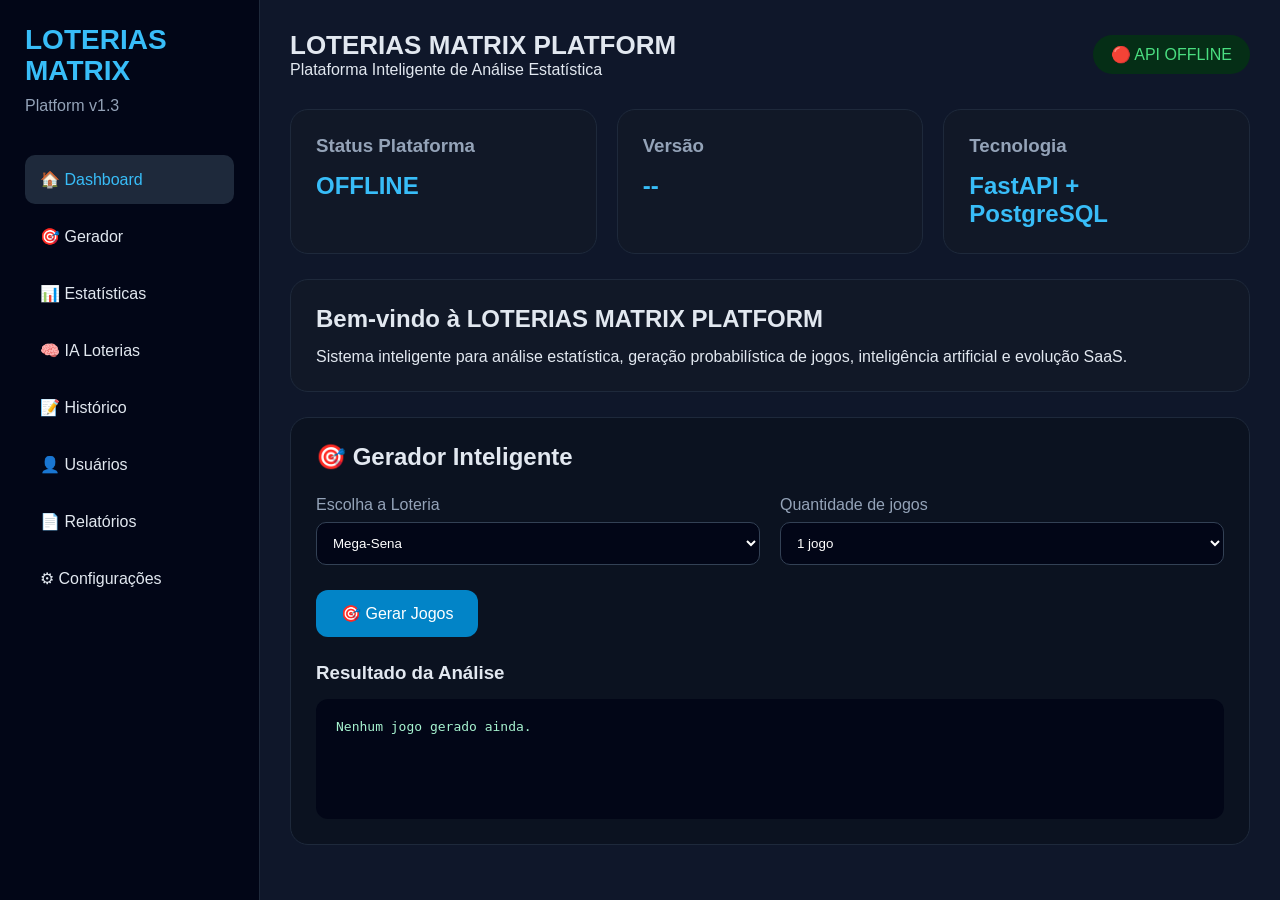
==== frontend/index.html @ 2e72370b "Primeira versao da LOTERIAS MATRIX PLATFORM" ====
<!DOCTYPE html>
<html lang="pt-BR">

<head>

    <meta charset="UTF-8">

    <meta name="viewport"
          content="width=device-width, initial-scale=1.0">

    <title>
        LOTERIAS MATRIX PLATFORM
    </title>

    <link rel="stylesheet"
          href="style.css">

</head>


<body>


<div class="app">


    <aside class="sidebar">


        <div class="logo">

            <h1>
                LOTERIAS<br>MATRIX
            </h1>

            <span>
                Platform v1.3
            </span>

        </div>


        <nav>

            <ul>

                <li class="active">
                    🏠 Dashboard
                </li>

                <li>
                    🎯 Gerador
                </li>

                <li>
                    📊 Estatísticas
                </li>

                <li>
                    🧠 IA Loterias
                </li>

                <li>
                    📝 Histórico
                </li>

                <li>
                    👤 Usuários
                </li>

                <li>
                    📄 Relatórios
                </li>

                <li>
                    ⚙ Configurações
                </li>

            </ul>

        </nav>


    </aside>



    <main class="content">


        <header class="topbar">


            <div>

                <h2>
                    LOTERIAS MATRIX PLATFORM
                </h2>

                <p>
                    Plataforma Inteligente de Análise Estatística
                </p>

            </div>


            <span id="api-status">
                Verificando API...
            </span>


        </header>



        <section class="dashboard-grid">


            <div class="card">

                <h3>
                    Status Plataforma
                </h3>

                <strong id="status">
                    Carregando...
                </strong>

            </div>



            <div class="card">

                <h3>
                    Versão
                </h3>

                <strong id="version">
                    --
                </strong>

            </div>



            <div class="card">

                <h3>
                    Tecnologia
                </h3>

                <strong>
                    FastAPI + PostgreSQL
                </strong>

            </div>


        </section>




        <section class="panel">


            <h2>
                Bem-vindo à LOTERIAS MATRIX PLATFORM
            </h2>


            <p>
                Sistema inteligente para análise estatística,
                geração probabilística de jogos,
                inteligência artificial e evolução SaaS.
            </p>


        </section>





        <section class="panel generator-panel">


            <h2>
                🎯 Gerador Inteligente
            </h2>



            <div class="form-grid">


                <div>

                    <label>
                        Escolha a Loteria
                    </label>


                    <select id="loteria">


                        <option value="mega_sena">
                            Mega-Sena
                        </option>


                        <option value="lotofacil">
                            Lotofácil
                        </option>


                        <option value="quina">
                            Quina
                        </option>


                        <option value="lotomania">
                            Lotomania
                        </option>


                        <option value="timemania">
                            Timemania
                        </option>


                        <option value="dia_de_sorte">
                            Dia de Sorte
                        </option>


                        <option value="mais_milionaria">
                            +Milionária
                        </option>


                        <option value="super_sete">
                            Super Sete
                        </option>


                    </select>


                </div>





                <div>

                    <label>
                        Quantidade de jogos
                    </label>


                    <select id="quantidade-jogos">


                        <option value="1">
                            1 jogo
                        </option>


                        <option value="5">
                            5 jogos
                        </option>


                        <option value="10">
                            10 jogos
                        </option>


                        <option value="20">
                            20 jogos
                        </option>


                    </select>


                </div>



            </div>





            <button
                type="button"
                onclick="gerarJogos()">

                🎯 Gerar Jogos

            </button>





            <div class="resultado">


                <h3>
                    Resultado da Análise
                </h3>



                <pre id="resultado-gerador">Nenhum jogo gerado ainda.</pre>


            </div>



        </section>




    </main>


</div>





<script src="script.js"></script>


</body>

</html>
---- frontend/style.css ----
* {

    margin: 0;

    padding: 0;

    box-sizing: border-box;

}



body {

    font-family:

    "Segoe UI",
    Arial,
    sans-serif;

    background:

    #0f172a;

    color:

    #e2e8f0;

}





.app {

    display: flex;

    min-height: 100vh;

}





.sidebar {

    width: 260px;

    background:

    #020617;

    padding: 25px;

    border-right:

    1px solid #1e293b;

}





.logo h1 {

    font-size:

    28px;

    line-height:

    1.1;

    color:

    #38bdf8;

}



.logo span {

    display: block;

    margin-top:

    10px;

    color:

    #94a3b8;

}






.sidebar ul {

    list-style:

    none;

    margin-top:

    40px;

}





.sidebar li {

    padding:

    15px;

    margin-bottom:

    8px;

    border-radius:

    10px;

    cursor:

    pointer;

    transition:

    0.3s;

}





.sidebar li:hover,

.sidebar li.active {

    background:

    #1e293b;

    color:

    #38bdf8;

}







.content {

    flex: 1;

    padding:

    30px;

}





.topbar {

    display:

    flex;

    justify-content:

    space-between;

    align-items:

    center;

    margin-bottom:

    30px;

}





.topbar h2 {

    font-size:

    26px;

}



#api-status {

    padding:

    10px 18px;

    border-radius:

    20px;

    background:

    #052e16;

    color:

    #4ade80;

}







.dashboard-grid {

    display:

    grid;

    grid-template-columns:

    repeat(3,1fr);

    gap:

    20px;

}





.card,

.panel {

    background:

    #111827;

    border:

    1px solid #1e293b;

    border-radius:

    18px;

    padding:

    25px;

}





.card h3 {

    color:

    #94a3b8;

    margin-bottom:

    15px;

}





.card strong {

    font-size:

    24px;

    color:

    #38bdf8;

}







.panel {

    margin-top:

    25px;

}





.panel h2 {

    margin-bottom:

    15px;

}





.generator-panel {

    background:

    #0b1220;

}







.form-grid {

    display:

    grid;

    grid-template-columns:

    repeat(2,1fr);

    gap:

    20px;

    margin:

    25px 0;

}





label {

    display:

    block;

    margin-bottom:

    8px;

    color:

    #94a3b8;

}





select {

    width:

    100%;

    padding:

    12px;

    border-radius:

    10px;

    background:

    #020617;

    color:

    white;

    border:

    1px solid #334155;

}







button {

    background:

    #0284c7;

    color:

    white;

    border:

    none;

    padding:

    14px 25px;

    border-radius:

    12px;

    cursor:

    pointer;

    font-size:

    16px;

    transition:

    0.3s;

}





button:hover {

    background:

    #0369a1;

}







.resultado {

    margin-top:

    25px;

}





pre {

    margin-top:

    15px;

    background:

    #020617;

    padding:

    20px;

    border-radius:

    12px;

    min-height:

    120px;

    overflow:

    auto;

    color:

    #a7f3d0;

}






@media(max-width:900px){


    .dashboard-grid,

    .form-grid {

        grid-template-columns:

        1fr;

    }


    .sidebar {

        width:

        200px;

    }


}
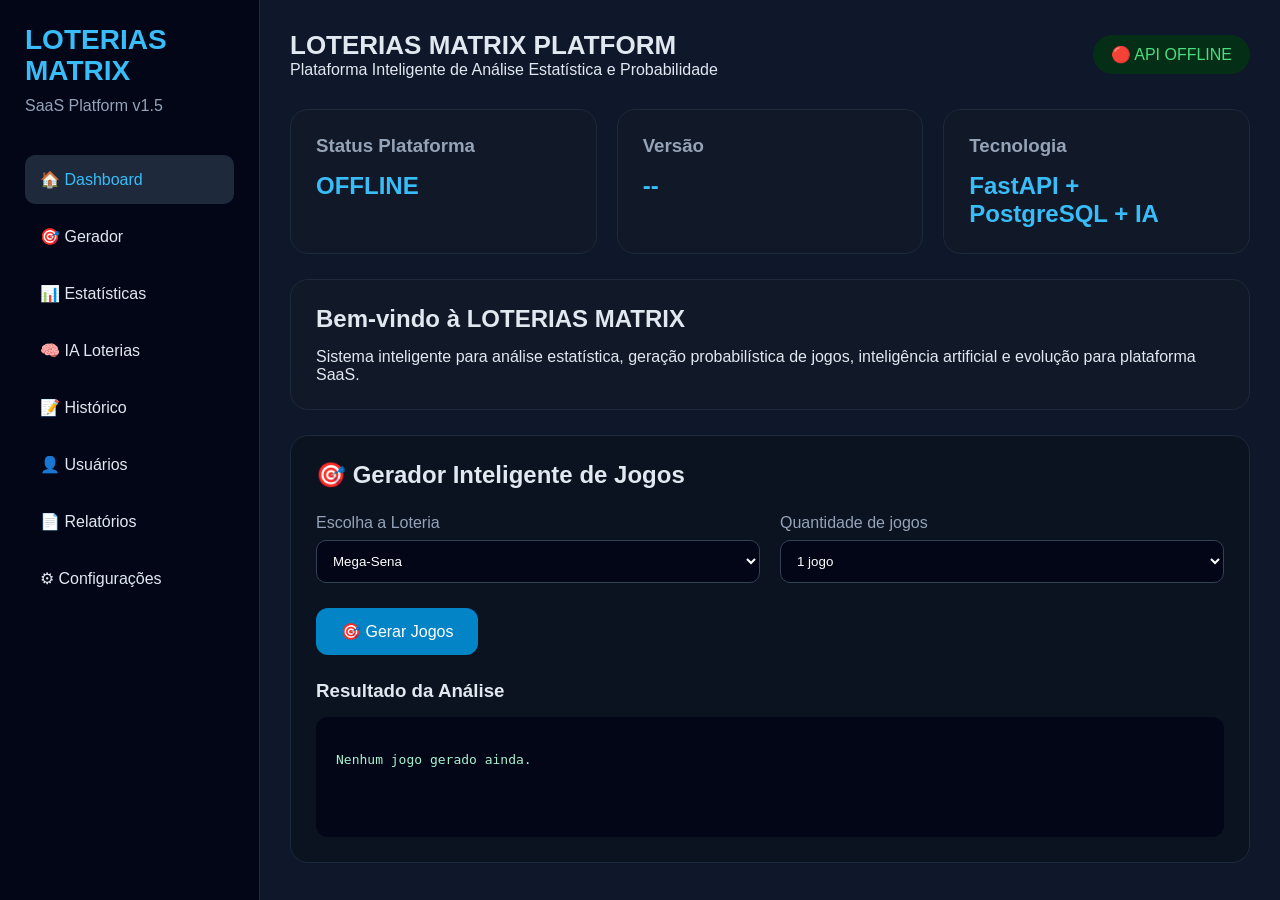
==== commit 0d673e9e: "Melhora interface responsiva SaaS LOTERIAS MATRIX" ====
--- a/frontend/index.html
+++ b/frontend/index.html
@@ -5,15 +5,14 @@
 
     <meta charset="UTF-8">
 
-    <meta name="viewport"
-          content="width=device-width, initial-scale=1.0">
+    <meta name="viewport" content="width=device-width, initial-scale=1.0">
 
     <title>
         LOTERIAS MATRIX PLATFORM
     </title>
 
-    <link rel="stylesheet"
-          href="style.css">
+
+    <link rel="stylesheet" href="style.css">
 
 </head>
 
@@ -34,10 +33,11 @@
             </h1>
 
             <span>
-                Platform v1.3
+                SaaS Platform v1.5
             </span>
 
         </div>
+
 
 
         <nav>
@@ -48,40 +48,50 @@
                     🏠 Dashboard
                 </li>
 
+
                 <li>
                     🎯 Gerador
                 </li>
 
+
                 <li>
                     📊 Estatísticas
                 </li>
 
+
                 <li>
                     🧠 IA Loterias
                 </li>
 
+
                 <li>
                     📝 Histórico
                 </li>
 
+
                 <li>
                     👤 Usuários
                 </li>
 
+
                 <li>
                     📄 Relatórios
                 </li>
 
+
                 <li>
                     ⚙ Configurações
                 </li>
 
+
             </ul>
 
         </nav>
 
 
     </aside>
+
+
 
 
 
@@ -97,19 +107,28 @@
                     LOTERIAS MATRIX PLATFORM
                 </h2>
 
+
                 <p>
-                    Plataforma Inteligente de Análise Estatística
+                    Plataforma Inteligente de Análise Estatística e Probabilidade
                 </p>
 
-            </div>
+
+            </div>
+
 
 
             <span id="api-status">
+
                 Verificando API...
+
             </span>
 
 
+
         </header>
+
+
+
 
 
 
@@ -122,11 +141,15 @@
                     Status Plataforma
                 </h3>
 
+
                 <strong id="status">
                     Carregando...
                 </strong>
 
-            </div>
+
+            </div>
+
+
 
 
 
@@ -136,11 +159,15 @@
                     Versão
                 </h3>
 
+
                 <strong id="version">
                     --
                 </strong>
 
-            </div>
+
+            </div>
+
+
 
 
 
@@ -150,11 +177,14 @@
                     Tecnologia
                 </h3>
 
+
                 <strong>
-                    FastAPI + PostgreSQL
+                    FastAPI + PostgreSQL + IA
                 </strong>
 
-            </div>
+
+            </div>
+
 
 
         </section>
@@ -162,18 +192,24 @@
 
 
 
+
+
+
         <section class="panel">
 
 
             <h2>
-                Bem-vindo à LOTERIAS MATRIX PLATFORM
+                Bem-vindo à LOTERIAS MATRIX
             </h2>
 
 
+
             <p>
+
                 Sistema inteligente para análise estatística,
                 geração probabilística de jogos,
-                inteligência artificial e evolução SaaS.
+                inteligência artificial e evolução para plataforma SaaS.
+
             </p>
 
 
@@ -183,25 +219,34 @@
 
 
 
+
+
+
+
         <section class="panel generator-panel">
 
 
             <h2>
-                🎯 Gerador Inteligente
+                🎯 Gerador Inteligente de Jogos
             </h2>
 
 
 
+
+
             <div class="form-grid">
 
 
+
                 <div>
+
 
                     <label>
                         Escolha a Loteria
                     </label>
 
 
+
                     <select id="loteria">
 
 
@@ -245,6 +290,7 @@
                         </option>
 
 
+
                     </select>
 
 
@@ -254,13 +300,18 @@
 
 
 
+
+
                 <div>
+
 
                     <label>
                         Quantidade de jogos
                     </label>
 
 
+
+
                     <select id="quantidade-jogos">
 
 
@@ -284,14 +335,20 @@
                         </option>
 
 
+
                     </select>
 
 
+
                 </div>
 
 
 
-            </div>
+
+            </div>
+
+
+
 
 
 
@@ -303,7 +360,12 @@
 
                 🎯 Gerar Jogos
 
+
             </button>
+
+
+
+
 
 
 
@@ -318,7 +380,12 @@
 
 
 
-                <pre id="resultado-gerador">Nenhum jogo gerado ainda.</pre>
+                <pre id="resultado-gerador">
+
+Nenhum jogo gerado ainda.
+
+                </pre>
+
 
 
             </div>
@@ -330,18 +397,23 @@
 
 
 
+
+
     </main>
 
 
+
 </div>
 
 
 
 
 
+
 <script src="script.js"></script>
 
 
 </body>
 
+
 </html>
--- a/frontend/style.css
+++ b/frontend/style.css
@@ -1,35 +1,24 @@
 * {
-
     margin: 0;
-
     padding: 0;
-
     box-sizing: border-box;
-
-}
-
+}
 
 
 body {
-
     font-family:
-
     "Segoe UI",
     Arial,
     sans-serif;
 
     background:
-
     #0f172a;
 
     color:
-
     #e2e8f0;
 
-}
-
-
-
+    min-height: 100vh;
+}
 
 
 .app {
@@ -38,525 +27,525 @@
 
     min-height: 100vh;
 
-}
-
-
-
-
+    width: 100%;
+
+}
+
+
+/* MENU LATERAL */
 
 .sidebar {
 
     width: 260px;
 
-    background:
-
+    min-height: 100vh;
+
+    background:
     #020617;
 
     padding: 25px;
 
     border-right:
-
     1px solid #1e293b;
 
-}
-
-
-
+    flex-shrink: 0;
+
+}
 
 
 .logo h1 {
 
     font-size:
-
     28px;
 
     line-height:
-
     1.1;
 
     color:
-
     #38bdf8;
 
 }
 
 
-
 .logo span {
 
-    display: block;
+    display:
+    block;
 
     margin-top:
-
     10px;
 
     color:
-
     #94a3b8;
 
 }
 
 
-
-
-
-
 .sidebar ul {
 
     list-style:
-
     none;
 
     margin-top:
-
     40px;
 
 }
 
 
-
-
-
 .sidebar li {
 
     padding:
-
     15px;
 
     margin-bottom:
-
     8px;
 
     border-radius:
-
     10px;
 
     cursor:
-
     pointer;
 
     transition:
-
     0.3s;
 
 }
 
 
-
-
-
 .sidebar li:hover,
-
 .sidebar li.active {
 
     background:
-
     #1e293b;
 
     color:
-
     #38bdf8;
 
 }
 
 
-
-
-
-
+/* ÁREA PRINCIPAL */
 
 .content {
 
-    flex: 1;
-
-    padding:
-
+    flex:
+    1;
+
+    width:
+    100%;
+
+    max-width:
+    1400px;
+
+    margin:
+    0 auto;
+
+    padding:
     30px;
 
 }
 
 
-
-
+/* BARRA SUPERIOR */
 
 .topbar {
 
     display:
-
     flex;
 
     justify-content:
-
     space-between;
 
     align-items:
-
     center;
 
+    gap:
+    20px;
+
     margin-bottom:
-
     30px;
 
 }
 
 
-
-
-
 .topbar h2 {
 
     font-size:
-
     26px;
 
 }
 
 
+/* STATUS API */
 
 #api-status {
 
     padding:
-
     10px 18px;
 
     border-radius:
-
     20px;
 
     background:
-
     #052e16;
 
     color:
-
     #4ade80;
 
-}
-
-
-
-
-
-
+    white-space:
+    nowrap;
+
+}
+
+
+/* CARDS */
 
 .dashboard-grid {
 
     display:
-
     grid;
 
     grid-template-columns:
-
-    repeat(3,1fr);
+    repeat(auto-fit,minmax(250px,1fr));
 
     gap:
-
     20px;
 
 }
 
 
-
-
-
 .card,
-
 .panel {
 
     background:
-
     #111827;
 
     border:
-
     1px solid #1e293b;
 
     border-radius:
-
     18px;
 
     padding:
-
     25px;
 
-}
-
-
-
+    width:
+    100%;
+
+}
 
 
 .card h3 {
 
     color:
-
     #94a3b8;
 
     margin-bottom:
-
     15px;
 
 }
 
 
-
-
-
 .card strong {
 
     font-size:
-
     24px;
 
     color:
-
     #38bdf8;
 
 }
 
 
-
-
-
-
+/* PAINEIS */
 
 .panel {
 
     margin-top:
-
     25px;
 
 }
 
 
-
-
-
 .panel h2 {
 
     margin-bottom:
-
     15px;
 
 }
 
 
-
-
-
 .generator-panel {
 
     background:
-
     #0b1220;
 
 }
-
-
-
-
-
-
+/* FORMULÁRIOS */
 
 .form-grid {
 
     display:
-
     grid;
 
     grid-template-columns:
-
     repeat(2,1fr);
 
     gap:
-
     20px;
 
     margin:
-
     25px 0;
 
 }
 
 
-
-
-
 label {
 
     display:
-
     block;
 
     margin-bottom:
-
     8px;
 
     color:
-
     #94a3b8;
 
 }
 
 
-
-
-
 select {
 
     width:
-
     100%;
 
     padding:
-
     12px;
 
     border-radius:
-
     10px;
 
     background:
-
     #020617;
 
     color:
-
     white;
 
     border:
-
     1px solid #334155;
 
 }
 
 
 
-
-
-
+/* BOTÕES */
 
 button {
 
     background:
-
     #0284c7;
 
     color:
-
     white;
 
     border:
-
     none;
 
     padding:
-
     14px 25px;
 
     border-radius:
-
     12px;
 
     cursor:
-
     pointer;
 
     font-size:
-
     16px;
 
     transition:
-
     0.3s;
 
 }
 
 
-
-
-
 button:hover {
 
     background:
-
     #0369a1;
 
 }
 
 
 
-
-
-
+/* RESULTADO DOS JOGOS */
 
 .resultado {
 
     margin-top:
-
     25px;
 
 }
 
 
-
-
-
 pre {
 
     margin-top:
-
     15px;
 
     background:
-
     #020617;
 
     padding:
-
     20px;
 
     border-radius:
-
     12px;
 
     min-height:
-
     120px;
 
     overflow:
-
     auto;
 
     color:
-
     #a7f3d0;
 
 }
 
 
 
-
-
+/* RESPONSIVIDADE CELULAR E TABLET */
 
 @media(max-width:900px){
 
 
-    .dashboard-grid,
+    .app {
+
+        flex-direction:
+        column;
+
+    }
+
+
+    .sidebar {
+
+        width:
+        100%;
+
+        min-height:
+        auto;
+
+        border-right:
+        none;
+
+        border-bottom:
+        1px solid #1e293b;
+
+    }
+
+
+    .sidebar ul {
+
+        display:
+        flex;
+
+        flex-wrap:
+        wrap;
+
+        gap:
+        8px;
+
+        margin-top:
+        20px;
+
+    }
+
+
+    .sidebar li {
+
+        margin-bottom:
+        0;
+
+    }
+
+
+    .content {
+
+        padding:
+        20px;
+
+    }
+
+
+    .topbar {
+
+        flex-direction:
+        column;
+
+        align-items:
+        flex-start;
+
+    }
+
 
     .form-grid {
 
         grid-template-columns:
-
         1fr;
 
     }
 
 
-    .sidebar {
+}
+
+
+
+/* CELULARES PEQUENOS */
+
+@media(max-width:480px){
+
+
+    .logo h1 {
+
+        font-size:
+        22px;
+
+    }
+
+
+    .content {
+
+        padding:
+        15px;
+
+    }
+
+
+    .card,
+    .panel {
+
+        padding:
+        18px;
+
+    }
+
+
+    button {
 
         width:
-
-        200px;
+        100%;
+
+    }
+
+
+    #api-status {
+
+        width:
+        100%;
+
+        text-align:
+        center;
 
     }
 
